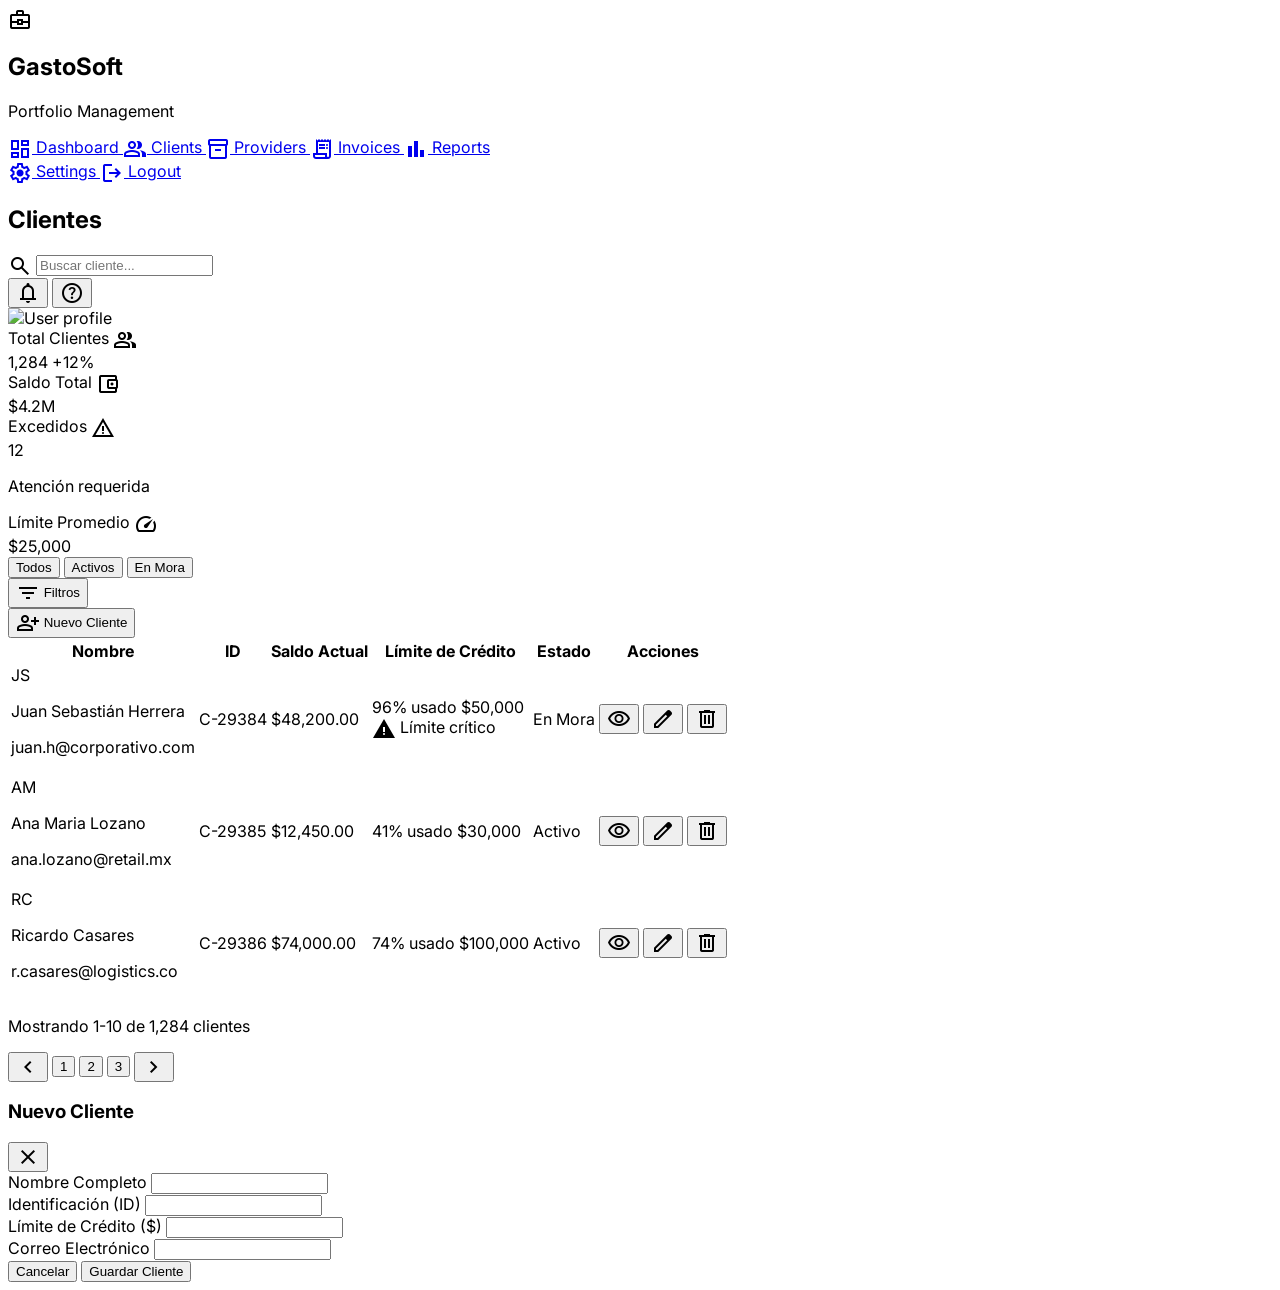
==== html/clientes.html @ c523e26e "Agregando la interfaz de Clientes y Facturacion" ====
<!DOCTYPE html>

<html class="light" lang="es"><head>
<meta charset="utf-8"/>
<meta content="width=device-width, initial-scale=1.0" name="viewport"/>
<script src="https://cdn.tailwindcss.com?plugins=forms,container-queries"></script>
<link href="https://fonts.googleapis.com/css2?family=Inter:wght@400;600;700&amp;display=swap" rel="stylesheet"/>
<link href="https://fonts.googleapis.com/css2?family=Material+Symbols+Outlined:wght,FILL@100..700,0..1&amp;display=swap" rel="stylesheet"/>
<link href="https://fonts.googleapis.com/css2?family=Material+Symbols+Outlined:wght,FILL@100..700,0..1&amp;display=swap" rel="stylesheet"/>
<script id="tailwind-config">
        tailwind.config = {
            darkMode: "class",
            theme: {
                extend: {
                    "colors": {
                        "surface-container-high": "#e6e8ea",
                        "on-primary-container": "#7c839b",
                        "primary-container": "#131b2e",
                        "on-background": "#191c1e",
                        "error-container": "#ffdad6",
                        "tertiary-container": "#002113",
                        "on-error-container": "#93000a",
                        "surface-container-highest": "#e0e3e5",
                        "on-tertiary": "#ffffff",
                        "secondary-fixed-dim": "#b7c8e1",
                        "inverse-primary": "#bec6e0",
                        "on-primary-fixed-variant": "#3f465c",
                        "on-primary-fixed": "#131b2e",
                        "surface-container": "#eceef0",
                        "inverse-on-surface": "#eff1f3",
                        "on-secondary-fixed-variant": "#38485d",
                        "error": "#ba1a1a",
                        "secondary": "#505f76",
                        "on-error": "#ffffff",
                        "on-surface-variant": "#45464d",
                        "primary-fixed-dim": "#bec6e0",
                        "surface-container-lowest": "#ffffff",
                        "on-secondary-container": "#54647a",
                        "outline-variant": "#c6c6cd",
                        "surface-tint": "#565e74",
                        "on-secondary-fixed": "#0b1c30",
                        "on-surface": "#191c1e",
                        "on-tertiary-fixed-variant": "#005236",
                        "on-tertiary-fixed": "#002113",
                        "background": "#f7f9fb",
                        "surface-variant": "#e0e3e5",
                        "tertiary": "#000000",
                        "surface-bright": "#f7f9fb",
                        "on-secondary": "#ffffff",
                        "on-primary": "#ffffff",
                        "secondary-container": "#d0e1fb",
                        "surface-container-low": "#f2f4f6",
                        "primary": "#000000",
                        "primary-fixed": "#dae2fd",
                        "tertiary-fixed": "#6ffbbe",
                        "inverse-surface": "#2d3133",
                        "on-tertiary-container": "#009668",
                        "outline": "#76777d",
                        "secondary-fixed": "#d3e4fe",
                        "surface": "#f7f9fb",
                        "tertiary-fixed-dim": "#4edea3",
                        "surface-dim": "#d8dadc"
                    },
                    "borderRadius": {
                        "DEFAULT": "0.125rem",
                        "lg": "0.25rem",
                        "xl": "0.5rem",
                        "full": "0.75rem"
                    },
                    "spacing": {
                        "sidebar-width": "280px",
                        "xs": "4px",
                        "sm": "8px",
                        "base": "4px",
                        "xl": "32px",
                        "lg": "24px",
                        "md": "16px",
                        "container-max": "1440px"
                    },
                    "fontFamily": {
                        "headline-md": ["Inter"],
                        "body-md": ["Inter"],
                        "headline-sm": ["Inter"],
                        "body-lg": ["Inter"],
                        "headline-lg": ["Inter"],
                        "body-sm": ["Inter"],
                        "label-md": ["Inter"]
                    },
                    "fontSize": {
                        "headline-md": ["24px", {"lineHeight": "32px", "fontWeight": "600"}],
                        "body-md": ["14px", {"lineHeight": "20px", "fontWeight": "400"}],
                        "headline-sm": ["20px", {"lineHeight": "28px", "fontWeight": "600"}],
                        "body-lg": ["16px", {"lineHeight": "24px", "fontWeight": "400"}],
                        "headline-lg": ["32px", {"lineHeight": "40px", "letterSpacing": "-0.02em", "fontWeight": "700"}],
                        "body-sm": ["12px", {"lineHeight": "16px", "fontWeight": "400"}],
                        "label-md": ["12px", {"lineHeight": "16px", "letterSpacing": "0.05em", "fontWeight": "600"}]
                    }
                }
            }
        }
    </script>
<style>
        .material-symbols-outlined {
            font-variation-settings: 'FILL' 0, 'wght' 400, 'GRAD' 0, 'opsz' 24;
            vertical-align: middle;
        }
        body { font-family: 'Inter', sans-serif; }
    </style>
</head>
<body class="bg-background text-on-surface min-h-screen">
<!-- SideNavBar -->
<aside class="fixed left-0 top-0 h-full w-sidebar-width bg-primary-container dark:bg-tertiary-container shadow-xl flex flex-col py-lg z-50">
<div class="px-lg mb-xl">
<div class="flex items-center gap-sm">
<div class="w-10 h-10 rounded-xl bg-on-tertiary-container flex items-center justify-center">
<span class="material-symbols-outlined text-white" data-icon="business_center">business_center</span>
</div>
<div>
<h1 class="font-headline-sm text-headline-sm text-on-primary-container dark:text-on-tertiary-container">GastoSoft</h1>
<p class="font-label-md text-label-md text-on-primary-container opacity-70">Portfolio Management</p>
</div>
</div>
</div>
<nav class="flex-1 space-y-xs">
<a class="flex items-center gap-md text-on-primary-container opacity-70 px-md py-sm hover:bg-surface-container/10 transition-all duration-200 active:scale-95" href="#">
<span class="material-symbols-outlined" data-icon="dashboard">dashboard</span>
<span class="font-label-md text-label-md">Dashboard</span>
</a>
<a class="flex items-center gap-md bg-surface-container-high dark:bg-surface-container-highest text-primary border-l-4 border-primary font-bold px-md py-sm active:scale-95" href="#">
<span class="material-symbols-outlined" data-icon="group">group</span>
<span class="font-label-md text-label-md">Clients</span>
</a>
<a class="flex items-center gap-md text-on-primary-container opacity-70 px-md py-sm hover:bg-surface-container/10 transition-all duration-200 active:scale-95" href="#">
<span class="material-symbols-outlined" data-icon="inventory_2">inventory_2</span>
<span class="font-label-md text-label-md">Providers</span>
</a>
<a class="flex items-center gap-md text-on-primary-container opacity-70 px-md py-sm hover:bg-surface-container/10 transition-all duration-200 active:scale-95" href="#">
<span class="material-symbols-outlined" data-icon="receipt_long">receipt_long</span>
<span class="font-label-md text-label-md">Invoices</span>
</a>
<a class="flex items-center gap-md text-on-primary-container opacity-70 px-md py-sm hover:bg-surface-container/10 transition-all duration-200 active:scale-95" href="#">
<span class="material-symbols-outlined" data-icon="bar_chart">bar_chart</span>
<span class="font-label-md text-label-md">Reports</span>
</a>
</nav>
<div class="mt-auto space-y-xs">
<a class="flex items-center gap-md text-on-primary-container opacity-70 px-md py-sm hover:bg-surface-container/10 transition-all duration-200 active:scale-95" href="#">
<span class="material-symbols-outlined" data-icon="settings">settings</span>
<span class="font-label-md text-label-md">Settings</span>
</a>
<a class="flex items-center gap-md text-on-primary-container opacity-70 px-md py-sm hover:bg-surface-container/10 transition-all duration-200 active:scale-95" href="#">
<span class="material-symbols-outlined" data-icon="logout">logout</span>
<span class="font-label-md text-label-md">Logout</span>
</a>
</div>
</aside>
<!-- Main Content Shell -->
<main class="ml-sidebar-width flex flex-col min-h-screen">
<!-- TopAppBar -->
<header class="sticky top-0 z-40 w-full bg-surface dark:bg-surface-dim border-b border-outline-variant dark:border-outline shadow-sm flex justify-between items-center px-lg py-md">
<div class="flex items-center gap-lg">
<h2 class="font-headline-md text-headline-md text-primary dark:text-primary-fixed-dim">Clientes</h2>
<div class="relative hidden lg:block">
<span class="material-symbols-outlined absolute left-3 top-1/2 -translate-y-1/2 text-outline" data-icon="search">search</span>
<input class="bg-surface-container-low border-none rounded-lg pl-10 pr-md py-sm font-body-md text-body-md w-64 focus:ring-2 focus:ring-primary" placeholder="Buscar cliente..." type="text"/>
</div>
</div>
<div class="flex items-center gap-md">
<button class="material-symbols-outlined p-sm rounded-full hover:bg-surface-container-low transition-colors text-on-surface-variant" data-icon="notifications">notifications</button>
<button class="material-symbols-outlined p-sm rounded-full hover:bg-surface-container-low transition-colors text-on-surface-variant" data-icon="help">help</button>
<div class="w-8 h-8 rounded-full overflow-hidden bg-outline-variant ml-sm">
<img alt="User profile" class="w-full h-full object-cover" src="https://lh3.googleusercontent.com/aida-public/[base64]"/>
</div>
</div>
</header>
<!-- Page Content -->
<div class="p-lg space-y-lg">
<!-- Summary Bar -->
<div class="grid grid-cols-1 md:grid-cols-4 gap-lg">
<div class="bg-white p-lg rounded-xl border border-outline-variant shadow-sm">
<div class="flex items-center justify-between">
<span class="font-label-md text-label-md text-on-surface-variant">Total Clientes</span>
<span class="material-symbols-outlined text-primary" data-icon="group">group</span>
</div>
<div class="mt-sm">
<span class="font-headline-md text-headline-md">1,284</span>
<span class="text-on-tertiary-container text-body-sm font-bold ml-xs">+12%</span>
</div>
</div>
<div class="bg-white p-lg rounded-xl border border-outline-variant shadow-sm">
<div class="flex items-center justify-between">
<span class="font-label-md text-label-md text-on-surface-variant">Saldo Total</span>
<span class="material-symbols-outlined text-primary" data-icon="account_balance_wallet">account_balance_wallet</span>
</div>
<div class="mt-sm">
<span class="font-headline-md text-headline-md">$4.2M</span>
</div>
</div>
<div class="bg-white p-lg rounded-xl border border-outline-variant shadow-sm border-l-4 border-l-error">
<div class="flex items-center justify-between">
<span class="font-label-md text-label-md text-on-surface-variant">Excedidos</span>
<span class="material-symbols-outlined text-error" data-icon="warning">warning</span>
</div>
<div class="mt-sm">
<span class="font-headline-md text-headline-md">12</span>
<p class="font-body-sm text-body-sm text-error">Atención requerida</p>
</div>
</div>
<div class="bg-white p-lg rounded-xl border border-outline-variant shadow-sm">
<div class="flex items-center justify-between">
<span class="font-label-md text-label-md text-on-surface-variant">Límite Promedio</span>
<span class="material-symbols-outlined text-primary" data-icon="speed">speed</span>
</div>
<div class="mt-sm">
<span class="font-headline-md text-headline-md">$25,000</span>
</div>
</div>
</div>
<!-- Controls & Filters -->
<div class="flex flex-col md:flex-row justify-between items-start md:items-center gap-md">
<div class="flex items-center gap-sm">
<div class="flex bg-surface-container-low rounded-lg p-xs">
<button class="px-md py-sm font-label-md text-label-md rounded-lg bg-white shadow-sm text-primary">Todos</button>
<button class="px-md py-sm font-label-md text-label-md rounded-lg text-on-surface-variant hover:bg-surface-container transition-colors">Activos</button>
<button class="px-md py-sm font-label-md text-label-md rounded-lg text-on-surface-variant hover:bg-surface-container transition-colors">En Mora</button>
</div>
<button class="flex items-center gap-xs px-md py-sm border border-outline-variant rounded-lg font-label-md text-label-md hover:bg-surface-container-low transition-colors">
<span class="material-symbols-outlined text-body-md" data-icon="filter_list">filter_list</span>
                        Filtros
                    </button>
</div>
<button class="flex items-center gap-sm bg-primary text-on-primary px-lg py-md rounded-lg font-label-md text-label-md shadow-md hover:opacity-90 active:scale-95 transition-all">
<span class="material-symbols-outlined" data-icon="person_add">person_add</span>
                    Nuevo Cliente
                </button>
</div>
<!-- Data Table Card -->
<div class="bg-white rounded-xl border border-outline-variant shadow-sm overflow-hidden">
<div class="overflow-x-auto">
<table class="w-full text-left border-collapse">
<thead>
<tr class="bg-surface-container-low border-b border-outline-variant">
<th class="px-lg py-md font-label-md text-label-md text-on-surface-variant">Nombre</th>
<th class="px-lg py-md font-label-md text-label-md text-on-surface-variant">ID</th>
<th class="px-lg py-md font-label-md text-label-md text-on-surface-variant">Saldo Actual</th>
<th class="px-lg py-md font-label-md text-label-md text-on-surface-variant">Límite de Crédito</th>
<th class="px-lg py-md font-label-md text-label-md text-on-surface-variant">Estado</th>
<th class="px-lg py-md font-label-md text-label-md text-on-surface-variant text-right">Acciones</th>
</tr>
</thead>
<tbody class="divide-y divide-outline-variant">
<!-- High Risk Client -->
<tr class="hover:bg-surface-container-low transition-colors group">
<td class="px-lg py-md">
<div class="flex items-center gap-md">
<div class="w-10 h-10 rounded-full bg-secondary-container flex items-center justify-center font-bold text-primary">JS</div>
<div>
<p class="font-body-md text-body-md font-bold">Juan Sebastián Herrera</p>
<p class="font-body-sm text-body-sm text-on-surface-variant">juan.h@corporativo.com</p>
</div>
</div>
</td>
<td class="px-lg py-md font-body-sm text-body-sm text-on-surface-variant">C-29384</td>
<td class="px-lg py-md font-body-md text-body-md font-bold text-error">$48,200.00</td>
<td class="px-lg py-md">
<div class="space-y-xs w-48">
<div class="flex justify-between font-body-sm text-body-sm">
<span>96% usado</span>
<span class="font-bold">$50,000</span>
</div>
<div class="w-full bg-surface-container-high h-1.5 rounded-full overflow-hidden">
<div class="bg-error h-full" style="width: 96%"></div>
</div>
<div class="flex items-center gap-xs text-error">
<span class="material-symbols-outlined text-[14px]" data-icon="warning" data-weight="fill" style="font-variation-settings: 'FILL' 1;">warning</span>
<span class="font-body-sm text-[10px] uppercase font-bold tracking-wider">Límite crítico</span>
</div>
</div>
</td>
<td class="px-lg py-md">
<span class="inline-flex items-center px-sm py-xs rounded-full bg-error-container text-on-error-container font-label-md text-[10px] font-bold uppercase">En Mora</span>
</td>
<td class="px-lg py-md text-right space-x-xs">
<button class="material-symbols-outlined p-sm rounded-lg hover:bg-surface-container transition-colors text-on-surface-variant" data-icon="visibility">visibility</button>
<button class="material-symbols-outlined p-sm rounded-lg hover:bg-surface-container transition-colors text-on-surface-variant" data-icon="edit">edit</button>
<button class="material-symbols-outlined p-sm rounded-lg hover:bg-error-container hover:text-error transition-colors text-on-surface-variant" data-icon="delete">delete</button>
</td>
</tr>
<!-- Normal Client -->
<tr class="hover:bg-surface-container-low transition-colors group">
<td class="px-lg py-md">
<div class="flex items-center gap-md">
<div class="w-10 h-10 rounded-full bg-tertiary-fixed-dim flex items-center justify-center font-bold text-tertiary-container">AM</div>
<div>
<p class="font-body-md text-body-md font-bold">Ana Maria Lozano</p>
<p class="font-body-sm text-body-sm text-on-surface-variant">ana.lozano@retail.mx</p>
</div>
</div>
</td>
<td class="px-lg py-md font-body-sm text-body-sm text-on-surface-variant">C-29385</td>
<td class="px-lg py-md font-body-md text-body-md font-bold">$12,450.00</td>
<td class="px-lg py-md">
<div class="space-y-xs w-48">
<div class="flex justify-between font-body-sm text-body-sm">
<span>41% usado</span>
<span class="font-bold">$30,000</span>
</div>
<div class="w-full bg-surface-container-high h-1.5 rounded-full overflow-hidden">
<div class="bg-on-tertiary-container h-full" style="width: 41%"></div>
</div>
</div>
</td>
<td class="px-lg py-md">
<span class="inline-flex items-center px-sm py-xs rounded-full bg-tertiary-fixed text-on-tertiary-fixed-variant font-label-md text-[10px] font-bold uppercase">Activo</span>
</td>
<td class="px-lg py-md text-right space-x-xs">
<button class="material-symbols-outlined p-sm rounded-lg hover:bg-surface-container transition-colors text-on-surface-variant" data-icon="visibility">visibility</button>
<button class="material-symbols-outlined p-sm rounded-lg hover:bg-surface-container transition-colors text-on-surface-variant" data-icon="edit">edit</button>
<button class="material-symbols-outlined p-sm rounded-lg hover:bg-error-container hover:text-error transition-colors text-on-surface-variant" data-icon="delete">delete</button>
</td>
</tr>
<!-- Another Client -->
<tr class="hover:bg-surface-container-low transition-colors group">
<td class="px-lg py-md">
<div class="flex items-center gap-md">
<div class="w-10 h-10 rounded-full bg-secondary-fixed flex items-center justify-center font-bold text-on-secondary-fixed">RC</div>
<div>
<p class="font-body-md text-body-md font-bold">Ricardo Casares</p>
<p class="font-body-sm text-body-sm text-on-surface-variant">r.casares@logistics.co</p>
</div>
</div>
</td>
<td class="px-lg py-md font-body-sm text-body-sm text-on-surface-variant">C-29386</td>
<td class="px-lg py-md font-body-md text-body-md font-bold">$74,000.00</td>
<td class="px-lg py-md">
<div class="space-y-xs w-48">
<div class="flex justify-between font-body-sm text-body-sm text-on-surface-variant">
<span>74% usado</span>
<span class="font-bold">$100,000</span>
</div>
<div class="w-full bg-surface-container-high h-1.5 rounded-full overflow-hidden">
<div class="bg-secondary h-full" style="width: 74%"></div>
</div>
</div>
</td>
<td class="px-lg py-md">
<span class="inline-flex items-center px-sm py-xs rounded-full bg-tertiary-fixed text-on-tertiary-fixed-variant font-label-md text-[10px] font-bold uppercase">Activo</span>
</td>
<td class="px-lg py-md text-right space-x-xs">
<button class="material-symbols-outlined p-sm rounded-lg hover:bg-surface-container transition-colors text-on-surface-variant" data-icon="visibility">visibility</button>
<button class="material-symbols-outlined p-sm rounded-lg hover:bg-surface-container transition-colors text-on-surface-variant" data-icon="edit">edit</button>
<button class="material-symbols-outlined p-sm rounded-lg hover:bg-error-container hover:text-error transition-colors text-on-surface-variant" data-icon="delete">delete</button>
</td>
</tr>
</tbody>
</table>
</div>
<!-- Pagination -->
<div class="px-lg py-md bg-surface-container-low border-t border-outline-variant flex items-center justify-between">
<p class="font-body-sm text-body-sm text-on-surface-variant">Mostrando 1-10 de 1,284 clientes</p>
<div class="flex items-center gap-xs">
<button class="material-symbols-outlined p-xs rounded-lg hover:bg-surface-container transition-colors" data-icon="chevron_left">chevron_left</button>
<button class="w-8 h-8 rounded-lg bg-primary text-on-primary font-label-md text-label-md">1</button>
<button class="w-8 h-8 rounded-lg hover:bg-surface-container font-label-md text-label-md">2</button>
<button class="w-8 h-8 rounded-lg hover:bg-surface-container font-label-md text-label-md">3</button>
<button class="material-symbols-outlined p-xs rounded-lg hover:bg-surface-container transition-colors" data-icon="chevron_right">chevron_right</button>
</div>
</div>
</div>
</div>
<!-- Hidden Modal Overlay (Simulation) -->
<div class="fixed inset-0 bg-primary/40 backdrop-blur-sm z-[100] flex items-center justify-center hidden">
<div class="bg-white w-full max-w-xl rounded-xl shadow-2xl overflow-hidden animate-in fade-in zoom-in duration-300">
<div class="px-lg py-md bg-primary-container flex items-center justify-between">
<h3 class="font-headline-sm text-headline-sm text-on-primary-container">Nuevo Cliente</h3>
<button class="material-symbols-outlined text-on-primary-container" data-icon="close">close</button>
</div>
<div class="p-lg space-y-md">
<div class="grid grid-cols-2 gap-md">
<div class="space-y-xs">
<label class="font-label-md text-label-md text-on-surface-variant">Nombre Completo</label>
<input class="w-full border-outline-variant rounded-lg focus:ring-primary focus:border-primary px-md py-sm font-body-md" type="text"/>
</div>
<div class="space-y-xs">
<label class="font-label-md text-label-md text-on-surface-variant">Identificación (ID)</label>
<input class="w-full border-outline-variant rounded-lg focus:ring-primary focus:border-primary px-md py-sm font-body-md" type="text"/>
</div>
</div>
<div class="grid grid-cols-2 gap-md">
<div class="space-y-xs">
<label class="font-label-md text-label-md text-on-surface-variant">Límite de Crédito ($)</label>
<input class="w-full border-outline-variant rounded-lg focus:ring-primary focus:border-primary px-md py-sm font-body-md" type="number"/>
</div>
<div class="space-y-xs">
<label class="font-label-md text-label-md text-on-surface-variant">Correo Electrónico</label>
<input class="w-full border-outline-variant rounded-lg focus:ring-primary focus:border-primary px-md py-sm font-body-md" type="email"/>
</div>
</div>
<div class="pt-md flex justify-end gap-md">
<button class="px-lg py-md border border-outline-variant rounded-lg font-label-md text-label-md hover:bg-surface-container-low transition-colors">Cancelar</button>
<button class="px-lg py-md bg-primary text-on-primary rounded-lg font-label-md text-label-md hover:opacity-90">Guardar Cliente</button>
</div>
</div>
</div>
</div>
</main>
</body></html>
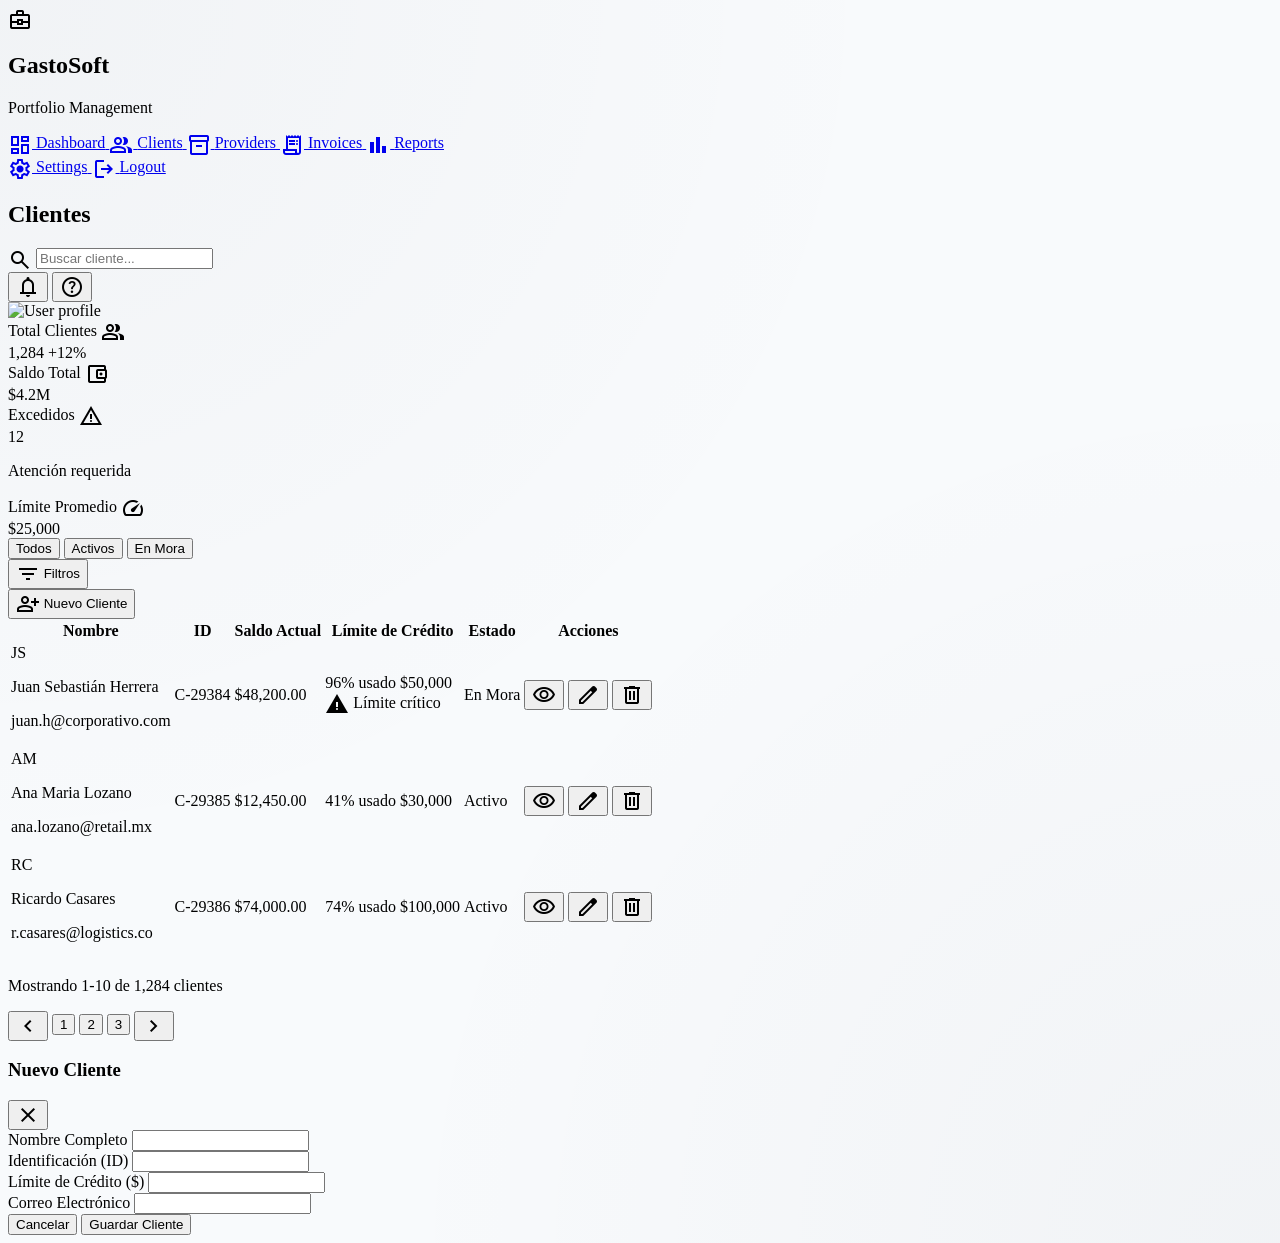
==== commit 6142a1a8: "Agregando las Intefaz de Proveedores" ====
--- a/html/clientes.html
+++ b/html/clientes.html
@@ -3,109 +3,12 @@
 <html class="light" lang="es"><head>
 <meta charset="utf-8"/>
 <meta content="width=device-width, initial-scale=1.0" name="viewport"/>
-<script src="https://cdn.tailwindcss.com?plugins=forms,container-queries"></script>
 <link href="https://fonts.googleapis.com/css2?family=Inter:wght@400;600;700&amp;display=swap" rel="stylesheet"/>
 <link href="https://fonts.googleapis.com/css2?family=Material+Symbols+Outlined:wght,FILL@100..700,0..1&amp;display=swap" rel="stylesheet"/>
 <link href="https://fonts.googleapis.com/css2?family=Material+Symbols+Outlined:wght,FILL@100..700,0..1&amp;display=swap" rel="stylesheet"/>
-<script id="tailwind-config">
-        tailwind.config = {
-            darkMode: "class",
-            theme: {
-                extend: {
-                    "colors": {
-                        "surface-container-high": "#e6e8ea",
-                        "on-primary-container": "#7c839b",
-                        "primary-container": "#131b2e",
-                        "on-background": "#191c1e",
-                        "error-container": "#ffdad6",
-                        "tertiary-container": "#002113",
-                        "on-error-container": "#93000a",
-                        "surface-container-highest": "#e0e3e5",
-                        "on-tertiary": "#ffffff",
-                        "secondary-fixed-dim": "#b7c8e1",
-                        "inverse-primary": "#bec6e0",
-                        "on-primary-fixed-variant": "#3f465c",
-                        "on-primary-fixed": "#131b2e",
-                        "surface-container": "#eceef0",
-                        "inverse-on-surface": "#eff1f3",
-                        "on-secondary-fixed-variant": "#38485d",
-                        "error": "#ba1a1a",
-                        "secondary": "#505f76",
-                        "on-error": "#ffffff",
-                        "on-surface-variant": "#45464d",
-                        "primary-fixed-dim": "#bec6e0",
-                        "surface-container-lowest": "#ffffff",
-                        "on-secondary-container": "#54647a",
-                        "outline-variant": "#c6c6cd",
-                        "surface-tint": "#565e74",
-                        "on-secondary-fixed": "#0b1c30",
-                        "on-surface": "#191c1e",
-                        "on-tertiary-fixed-variant": "#005236",
-                        "on-tertiary-fixed": "#002113",
-                        "background": "#f7f9fb",
-                        "surface-variant": "#e0e3e5",
-                        "tertiary": "#000000",
-                        "surface-bright": "#f7f9fb",
-                        "on-secondary": "#ffffff",
-                        "on-primary": "#ffffff",
-                        "secondary-container": "#d0e1fb",
-                        "surface-container-low": "#f2f4f6",
-                        "primary": "#000000",
-                        "primary-fixed": "#dae2fd",
-                        "tertiary-fixed": "#6ffbbe",
-                        "inverse-surface": "#2d3133",
-                        "on-tertiary-container": "#009668",
-                        "outline": "#76777d",
-                        "secondary-fixed": "#d3e4fe",
-                        "surface": "#f7f9fb",
-                        "tertiary-fixed-dim": "#4edea3",
-                        "surface-dim": "#d8dadc"
-                    },
-                    "borderRadius": {
-                        "DEFAULT": "0.125rem",
-                        "lg": "0.25rem",
-                        "xl": "0.5rem",
-                        "full": "0.75rem"
-                    },
-                    "spacing": {
-                        "sidebar-width": "280px",
-                        "xs": "4px",
-                        "sm": "8px",
-                        "base": "4px",
-                        "xl": "32px",
-                        "lg": "24px",
-                        "md": "16px",
-                        "container-max": "1440px"
-                    },
-                    "fontFamily": {
-                        "headline-md": ["Inter"],
-                        "body-md": ["Inter"],
-                        "headline-sm": ["Inter"],
-                        "body-lg": ["Inter"],
-                        "headline-lg": ["Inter"],
-                        "body-sm": ["Inter"],
-                        "label-md": ["Inter"]
-                    },
-                    "fontSize": {
-                        "headline-md": ["24px", {"lineHeight": "32px", "fontWeight": "600"}],
-                        "body-md": ["14px", {"lineHeight": "20px", "fontWeight": "400"}],
-                        "headline-sm": ["20px", {"lineHeight": "28px", "fontWeight": "600"}],
-                        "body-lg": ["16px", {"lineHeight": "24px", "fontWeight": "400"}],
-                        "headline-lg": ["32px", {"lineHeight": "40px", "letterSpacing": "-0.02em", "fontWeight": "700"}],
-                        "body-sm": ["12px", {"lineHeight": "16px", "fontWeight": "400"}],
-                        "label-md": ["12px", {"lineHeight": "16px", "letterSpacing": "0.05em", "fontWeight": "600"}]
-                    }
-                }
-            }
-        }
-    </script>
-<style>
-        .material-symbols-outlined {
-            font-variation-settings: 'FILL' 0, 'wght' 400, 'GRAD' 0, 'opsz' 24;
-            vertical-align: middle;
-        }
-        body { font-family: 'Inter', sans-serif; }
-    </style>
+<link rel="stylesheet" href="../css/estilo_sticht.css">
+<script src="https://cdn.tailwindcss.com?plugins=forms,container-queries"></script>
+<script src="../js/tailwind-config.js"></script>
 </head>
 <body class="bg-background text-on-surface min-h-screen">
 <!-- SideNavBar -->
--- a/css/estilo_sticht.css
+++ b/css/estilo_sticht.css
@@ -0,0 +1,10 @@
+body {
+            background-color: #F8FAFC;
+            background-image: 
+                radial-gradient(at 0% 0%, hsla(222, 47%, 11%, 0.03) 0, transparent 50%), 
+                radial-gradient(at 100% 100%, hsla(222, 47%, 11%, 0.03) 0, transparent 50%);
+        }
+        .material-symbols-outlined {
+            font-variation-settings: 'FILL' 0, 'wght' 400, 'GRAD' 0, 'opsz' 24;
+            vertical-align: middle;
+        }
